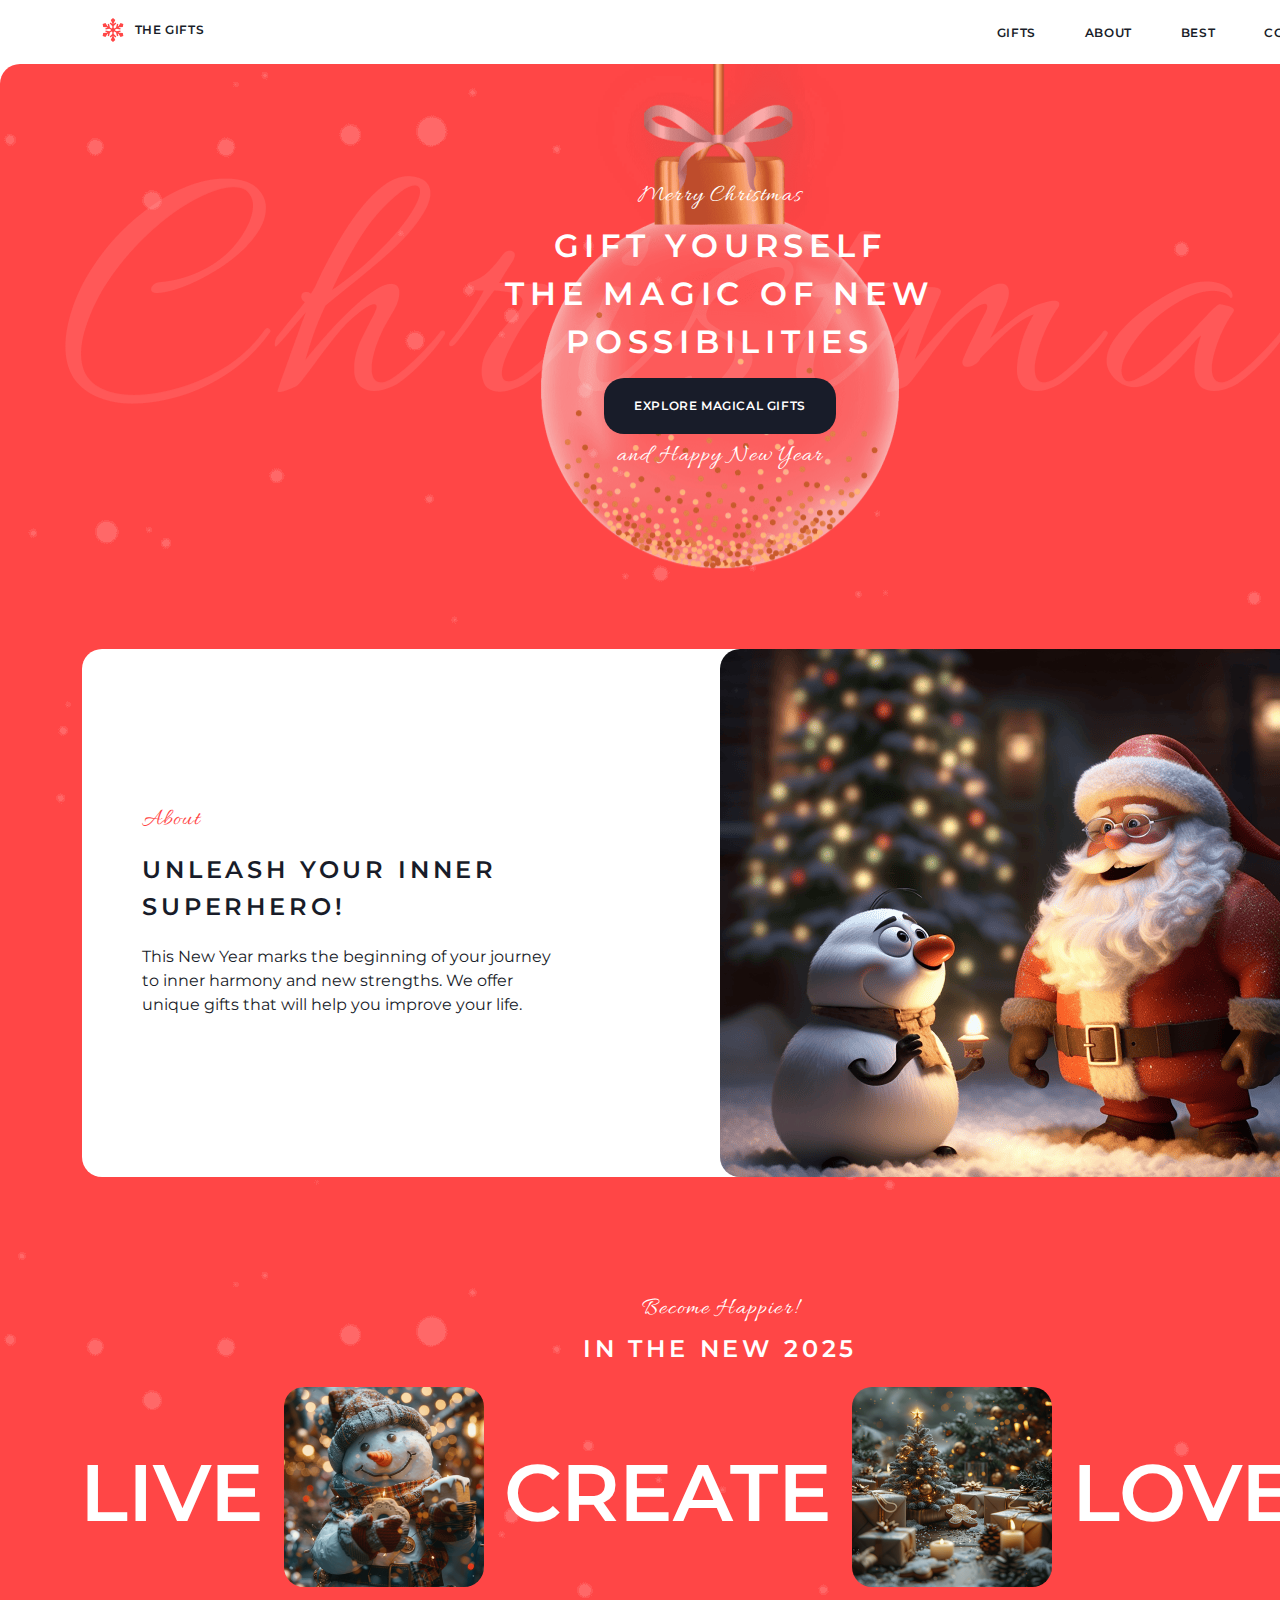
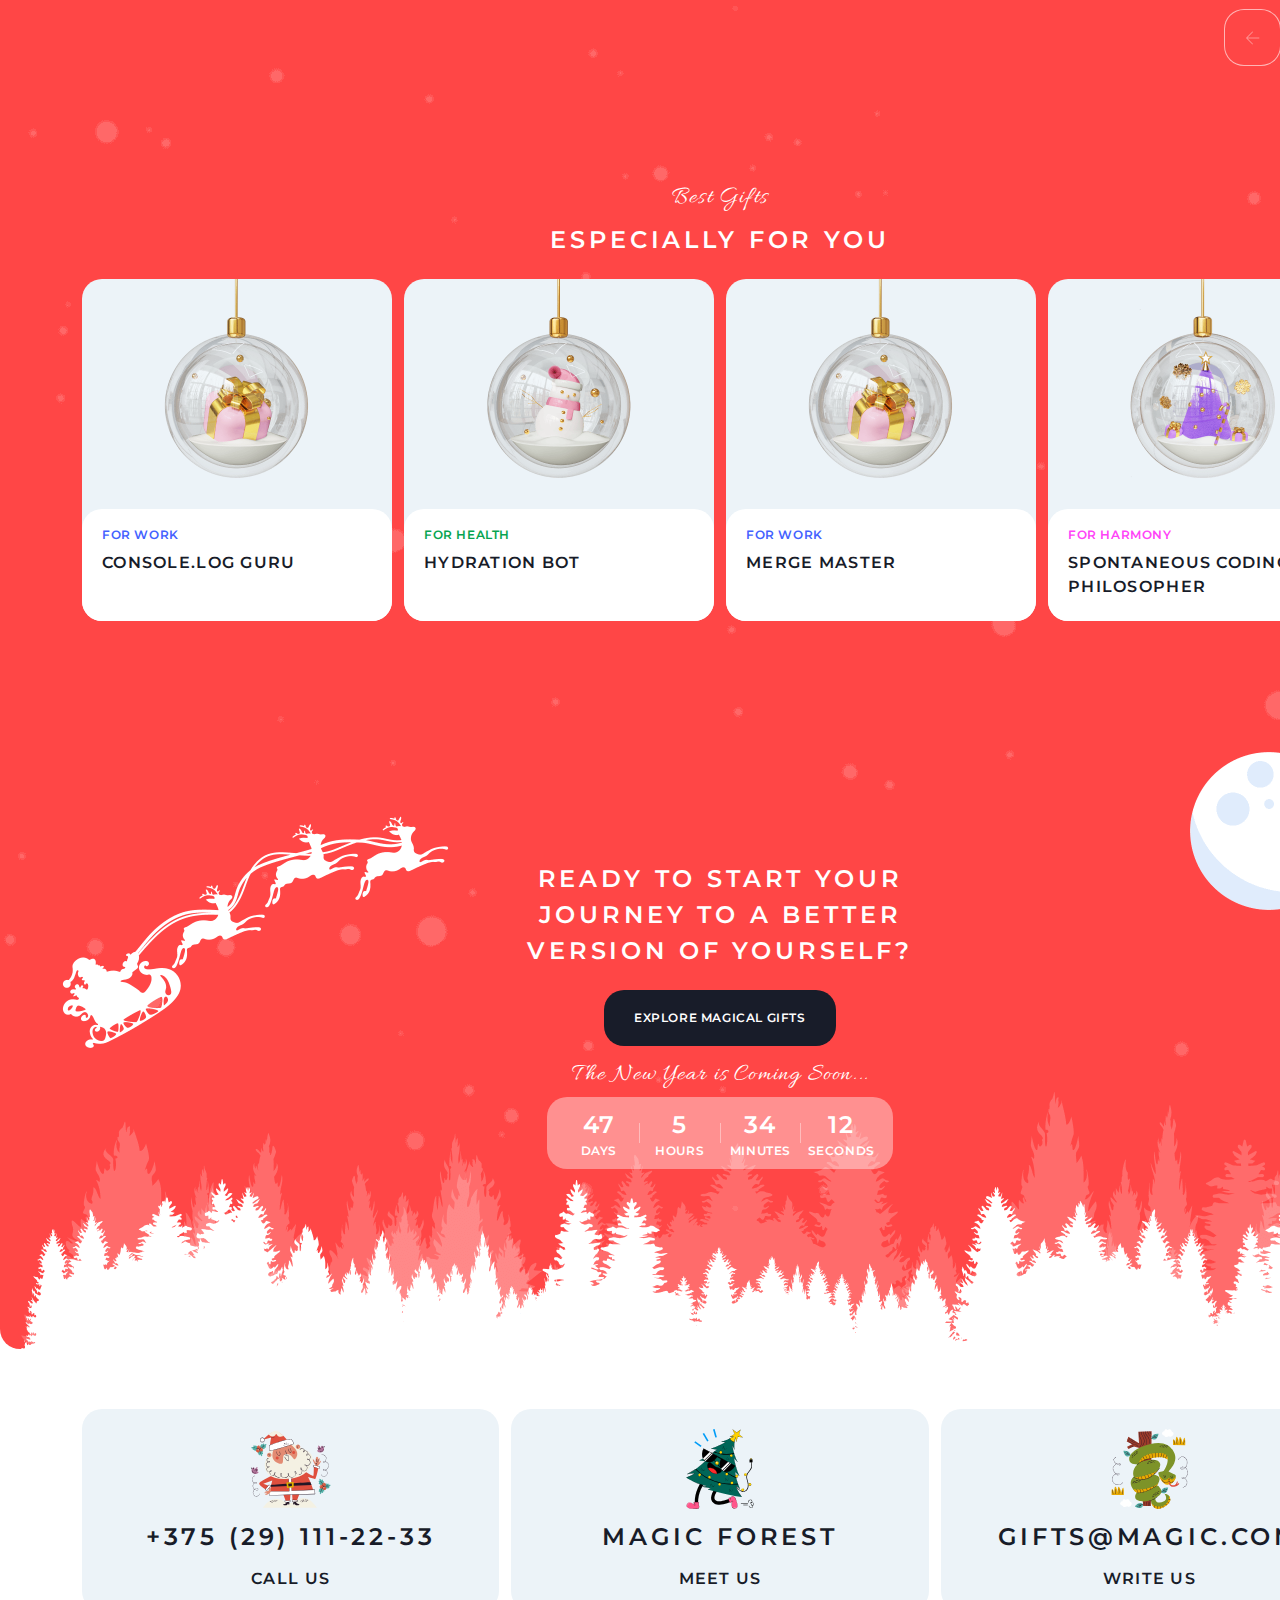
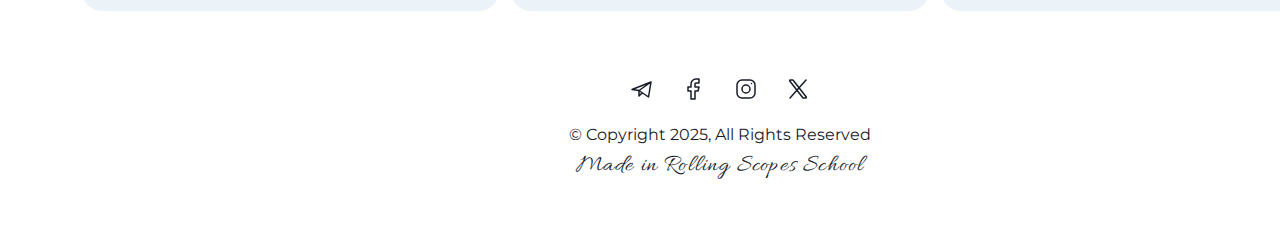
==== index.html @ 9bf535e7 "fix: fixed files" ====
<!DOCTYPE html>
<html lang="en">
<head>
    <title>Christmas Shop</title>
    <meta name="Description" content="This is Christmas Shop.">
    <meta name="Keywords" content="christmas shop">
    <meta charset="utf-8">
    <meta http-equiv="X-UA-Compatible" content="IE=edge"> 
    <meta name="viewport" content="width=device-width, initial-scale=1">
    <link rel="preconnect" href="https://fonts.googleapis.com">
    <link rel="preconnect" href="https://fonts.gstatic.com" crossorigin>
    <link href="https://fonts.googleapis.com/css2?family=Allura&family=Montserrat:ital,wght@0,100..900;1,100..900&display=swap" rel="stylesheet">
    <link rel="stylesheet" href="normalize.css">
    <link rel="stylesheet" href="style.css">
    <link rel="icon" href="assets/favicon.png" type="image/x-icon">
</head>
<body>

    <!-- HEADER -->
    <header class="header">
        <div class="container">
            <div class="wrapper">
                <!-- Header logo & links -->
                <div class="header__top">
                    <div class="logo">
                        <div class="logo__title">
                            <a href="https://supronisium.github.io/christmas-shop/"><img src="assets/snowflake.svg" alt="Logo"> The gifts</a>
                        </div>
                    </div>
                    <div class="header__menu">
                        <nav>
                            <ul>
                                <li><a href="gifts.html">Gifts</a></li>
                                <li><a href="#about">About</a></li>
                                <li><a href="#best">Best</a></li>
                                <li><a href="#contacts">Contacts</a></li>
                            </ul>
                        </nav>
                    </div>
                </div>
                <!-- End header logo & links -->
            </div>
        </div>
    </header>
    <!-- END HEADER -->

<div class="container-bg">
    <div class="container">

    <!-- HERO section -->
        <section class="hero">
            <div class="container__hero">
                <div class="wrapper">
                    <div class="caption">Merry Christmas</div>
                    <h1 id="#hero">Gift yourself<br>the magic of new<br>possibilities</h1>
                    <div class="hero__button"><a href="gifts.html">Explore Magical Gifts</a></div>
                    <div class="caption">and Happy New Year</div>
                </div>
            </div>
        </section>
    <!-- END HERO section -->

    <!-- ABOUT section -->
    <section class="about" id="about">
        <div class="container__about">
            <div class="wrapper">
                <div class="block__about">
                    <div class="block__about__intro">
                        <div class="block__about__intro__container">
                          <div class="caption">About</div>
                          <h2>Unleash your inner superhero!</h2>
                          <p>This New Year marks the beginning of your journey to inner harmony and new strengths. We offer unique gifts that will help you improve your life.</p>
                          </div>
                        </div>
                    <div class="block__about__decor"></div>
                </div>

            </div>
        </div>
    </section>
    <!-- END ABOUT section -->

    <!-- SLIDER section -->
    <section class="slider" id="slider">
        <div class="container">
                <div class="caption">Become Happier!</div>
                <h2>in the new 2025</h2>
                <div class="block__slider">
                    <div>Live</div>
                    <div><img src="assets/upload/snowman.png" alt="snowman"></div>
                    <div>create</div>
                    <div><img src="assets/upload/christmas-trees.png" alt="hristmas-trees"></div>
                    <div>Love</div>
                    <div><img src="assets/upload/christmas-tree-ball.png" alt="christmas tree bal"></div>
                    <div>Love</div>
                    <div><img src="assets/upload/fairytale-house.png" alt="fairytale house"></div>
                </div>
                <div class="slider__containter__navigation">
                    <div class="slider__containter__navigation__space"></div>
                    <div class="slider__navigation">
                        <div>
                            <a href="#" class="active">
                                <svg width="24" height="24" viewBox="0 0 24 24" fill="none" xmlns="http://www.w3.org/2000/svg">
                                    <path d="M11.8536 5.64645C12.0488 5.84171 12.0488 6.15829 11.8536 6.35355L6.70711 11.5H18C18.2761 11.5 18.5 11.7239 18.5 12C18.5 12.2761 18.2761 12.5 18 12.5H6.70711L11.8536 17.6464C12.0488 17.8417 12.0488 18.1583 11.8536 18.3536C11.6583 18.5488 11.3417 18.5488 11.1464 18.3536L5.14645 12.3536C4.95118 12.1583 4.95118 11.8417 5.14645 11.6464L11.1464 5.64645C11.3417 5.45118 11.6583 5.45118 11.8536 5.64645Z" fill="currentcolor"/>
                                </svg>                                    
                             </a>
                        </div>
                        <div>
                            <a href="#">
                                <svg width="24" height="24" viewBox="0 0 24 24" fill="none" xmlns="http://www.w3.org/2000/svg">
                                    <path d="M12.1464 5.64645C11.9512 5.84171 11.9512 6.15829 12.1464 6.35355L17.2929 11.5H6C5.72386 11.5 5.5 11.7239 5.5 12C5.5 12.2761 5.72386 12.5 6 12.5H17.2929L12.1464 17.6464C11.9512 17.8417 11.9512 18.1583 12.1464 18.3536C12.3417 18.5488 12.6583 18.5488 12.8536 18.3536L18.8536 12.3536C19.0488 12.1583 19.0488 11.8417 18.8536 11.6464L12.8536 5.64645C12.6583 5.45118 12.3417 5.45118 12.1464 5.64645Z" fill="currentcolor"/>
                                </svg>
                            </a>
                            </div>
                    </div>
                </div>
            </div>
        </section>
    <!-- END SLIDER section -->
              
    <!-- BEST GIFTS section -->
        <section class="best-gifts" id="best">
            <div class="container">
                    <div class="caption">Best Gifts</div>
                    <h2>especially for you</h2>
                    <div class="block__best-gifts">
                        <div class="item">
                            <a href="#">
                              <img src="assets/upload/gift-for-work.png" alt="gift for harmony">
                              <div>
                                <h4 class="tag-purple">For work</h4>
                                <h3>Console.log Guru</h3>
                              </div>
                            </a>
                        </div>
                        <div class="item">
                            <a href="#">
                              <img src="assets/upload/gift-for-health.png" alt="gift for harmony">
                              <div>
                                <h4 class="tag-green">For health</h4>
                                <h3>Hydration Bot</h3>
                              </div>
                            </a>
                        </div>
                        <div class="item">
                            <a href="#">
                              <img src="assets/upload/gift-for-work.png" alt="gift for harmony">
                            <div>
                              <h4 class="tag-purple">For work</h4>
                              <h3>Merge Master</h3>
                            </div>
                            </a>
                        </div>
                        <div class="item">
                            <a href="#">
                              <img src="assets/upload/gift-for-harmony.png" alt="gift for harmony">
                              <div>
                                <h4 class="tag-pink">For harmony</h4>
                                <h3>Spontaneous Coding Philosopher</h3>
                              </div>
                            </a>
                        </div>
                    </div>
             </div>
        </section>
        <!-- END BEST GIFTS section -->

    <!-- CTA section -->
    <section class="cta">
        <div class="container">
            <div class="wrapper">
                <div class="cta__block">
                <h2 id="#cta">Ready to start your journey to a better version of yourself?</h2>
                <div class="hero__button"><a href="gifts.html">Explore Magical Gifts</a></div>
                <div class="caption">The New Year is Coming Soon...</div>
                <!-- counter -->
                <div class="cta__time__count">
                    <div class="cta__time__count__container">
                    <div>
                        <h3>47</h3>
                        <h4>days</h4>
                    </div>
                    <div class="separator"><span></span></div>
                    <div>
                        <h3>5</h3>
                        <h4>hours</h4> 
                    </div>
                    <div class="separator"><span></span></div>
                    <div>
                        <h3>34</h3>
                        <h4>minutes</h4> 
                    </div>
                    <div class="separator"><span></span></div>
                    <div>
                        <h3>12</h3>
                        <h4>seconds</h4> 
                    </div>      
                    </div>  
                </div>
                <!-- end counter -->
            </div>
            </div>
        </div>
    </section>
    <!-- END CTA section -->

    </div>
</div>

    <!-- FOOTER -->
    <footer class="footer" id="contacts">
        <div class="container">
            <div class="wrapper">
                <!-- footer contacts -->
                <div class="footer__block">
                    <div>
                        <img src="assets/santa-claus.svg" alt="santa claus">
                        <p><a href="tel:+375291112233" target="_blank">+375 (29) 111-22-33</a></p>
                        <h3>Call Us</h3>
                    </div>
                    <div>
                        <img src="assets/christmas-tree.svg" alt="santa claus">
                        <p><a href="https://maps.app.goo.gl/G6oRKFbM2kQoAfkg6" target="_blank">Magic forest</a></p>
                        <h3>meet us</h3>
                    </div>
                    <div>
                        <img src="assets/snake.svg" alt="santa claus">
                        <p><a href="mailto:gifts@magic.com" target="_blank">gifts@magic.com</a></p>
                        <h3>write us</h3>
                    </div>
                </div>
                <!-- end footer contacts -->

                <div class="social">
                    <div><img src="assets/icon-footer-telegram.svg" alt="telegram"></div>
                    <div><img src="assets/icon-footer-facebook.svg" alt="facebook"></div>
                    <div><img src="assets/icon-footer-instagram.svg" alt="instagram"></div>
                    <div><img src="assets/icon-footer-x.svg" alt="x"></div>
                </div>

                <div class="copyright">&copy; Copyright 2025, All Rights Reserved</div>
                <div class="caption"><a href="https://rs.school/" target="_blank">Made in Rolling Scopes School</a></div>
                </div>
            </div>
        </div>
    </footer>
    <!-- END FOOTER -->

</body>
</html>
---- style.css ----
/* color variables */
/* fonts variables */
a {
  text-decoration: none;
}

a:hover {
  transition-duration: 0.5s;
}

html {
  scroll-behavior: smooth;
  /* The scroll-behavior property is not inherited, it is applied to scrollable blocks */
}

body {
  font: 400 16px "Montserrat", serif;
  background-color: #FFFFFF;
  color: #181C29;
  margin: 0;
  padding: 0;
}

p {
  padding: 0;
  margin: 0;
  line-height: 24px;
}

h1 {
  font: 600 normal 32px/1.5 "Montserrat", serif;
  color: #FFFFFF;
  letter-spacing: 5.76px;
  text-transform: uppercase;
  padding: 0;
  margin: 0;
}

h2 {
  font: 600 normal 24px/1.52 "Montserrat", serif;
  color: #FFFFFF;
  letter-spacing: 3.84px;
  text-align: center;
  text-transform: uppercase;
  padding: 20px 0;
  margin: 0;
}

h3 {
  font: normal 600 16px/1.52 "Montserrat", serif;
  letter-spacing: 1.28px;
  text-transform: uppercase;
  padding: 0;
  margin: 0;
}

h4 {
  font: 600 normal 12px/1.3 "Montserrat", serif;
  color: #FFFFFF;
  letter-spacing: 0.6px;
  text-transform: uppercase;
  padding: 0;
  margin: 0;
}

h5 {
  font: 400 normal 15px/1.3 "Montserrat", serif;
  letter-spacing: 0.06em;
  color: #181C29;
  text-align: center;
  padding: 0;
  margin: 0;
}

.caption {
  font: 400 normal 24px/1 "Allura", cursive;
  color: #FFFFFF;
  letter-spacing: 1.2px;
  text-align: center;
}

.container {
  width: 1440px;
  margin: 0 auto;
}

.wrapper {
  padding: 0 8px;
}

/* block Header */
.header {
  background-color: #FFFFFF;
}

.header__top {
  display: flex;
  align-items: center;
  width: 1276px;
  margin: 0 auto;
}

.header__top .logo {
  flex-grow: 1;
  padding-top: 3px;
}

.header__top .logo__title {
  text-transform: uppercase;
}

.header__top .logo__title a {
  font: 600 12px/1.3 "Montserrat", serif;
  letter-spacing: 0.6px;
  color: #181C29;
  border-radius: 4px;
  display: flex;
  align-items: center;
  justify-content: center;
  width: 141px;
  height: 40px;
}

.header__top .logo__title img {
  margin-right: 10px;
}

.logo {
  color: #181C29;
  font: 34px "Allura", cursive;
  letter-spacing: 0.06px;
  padding-bottom: 7px;
}

.header ul nav {
  display: flex;
}

.header__menu nav ul {
  display: flex;
  gap: 9px;
  padding: 7px 0;
  margin: 0;
}

.header__menu nav ul a {
  font: 600 12px "Montserrat", serif;
  text-transform: uppercase;
  line-height: 24px;
  letter-spacing: 0.6px;
  border-radius: 12px;
  color: #181C29;
  display: block;
  padding: 12px 20px;
}

.header__menu nav ul a:hover {
  color: #FF4646;
  background-color: rgba(255, 70, 70, 0.1);
}

.header__menu nav ul li.active a, .header__menu nav ul li.active a:hover {
  cursor: default;
}

.header__menu nav ul li {
  list-style-type: none;
  margin-left: 24px;
  padding: 2px 0 0 0;
  margin: 0;
}

.container-bg {
  background: #FF4646 url(assets/bg-snow.png);
  border-radius: 20px 20px 20px 20px;
  width: 1440px;
  margin: 0 auto;
}

/* block Hero */
section.hero {
  padding: 60px 0;
  background: url(assets/bg-ball.png) no-repeat center center;
  background-size: auto 604px;
}

.container__hero {
  width: 476px;
  text-align: center;
  margin: 0 auto;
  padding: 60px 0 51px 0;
}

.container__hero h1 {
  padding: 4px 0;
}

.hero__button {
  padding: 8px 0 10px 0;
  width: 232px;
  margin: 0 auto;
}

.hero__button a {
  font: 600 12px/1.3 "Montserrat", serif;
  letter-spacing: 0.6px;
  text-transform: uppercase;
  background: #181C29;
  padding: 20px 20px;
  border-radius: 20px;
  color: #FFFFFF;
  display: block;
}

.hero__button a:hover {
  background: #FFFFFF;
  color: #181C29;
}

.container__hero .caption {
  color: #FFFFFF;
  padding: 0 0 10px 0;
  margin: 0;
}

/* block About */
section.about {
  padding: 60px 0;
}

.block__about {
  display: flex;
  align-items: center;
  margin: 0 auto;
  width: 1276px;
  background: #FFFFFF;
  border-radius: 20px;
}

.block__about__intro {
  flex-grow: 1;
  padding: 0 60px;
}

.block__about__decor {
  flex-grow: 0;
  height: 528px;
  width: 638px;
  background: url(assets/santa.png);
  border-radius: 20px;
}

.block__about__intro__container {
  width: 426px;
  text-align: left;
}

.block__about__intro__container .caption {
  color: #FF4646;
}

.block__about__intro__container .caption, .block__about__intro__container h2 {
  text-align: left;
}

.block__about h2 {
  color: #181C29;
}

/* block Slider */
section.slider {
  width: 1440px;
  padding: 60px 0;
  overflow: hidden;
}

.slider .caption, .slider h2 {
  color: #FFFFFF;
}

section.slider h2 {
  padding-top: 10px;
}

.block__slider {
  display: flex;
  align-items: center;
  gap: 20px;
  width: 1360px;
  margin-left: auto;
  margin-right: 0px;
}

.block__slider div img {
  width: 200px;
  height: 200px;
  border-radius: 20px;
}

.block__slider div {
  color: #FFFFFF;
  font: normal 600 80px/1 "Montserrat", serif;
  text-transform: uppercase;
}

.slider__containter__navigation {
  display: flex;
  width: 1276px;
  margin: 0 auto;
}

.slider__containter__navigation__space {
  flex-grow: 1;
}

.slider__navigation {
  display: flex;
  align-items: center;
  gap: 20px;
  padding-top: 10px;
}

.slider__navigation a {
  display: flex;
  align-items: center;
  justify-content: center;
  border-radius: 20px;
  width: 55px;
  height: 55px;
  border: 1px solid #FFFFFF;
}

.slider__navigation a svg {
  color: #FFFFFF;
}

.slider__navigation a:hover {
  background-color: #FFFFFF;
  border: 1px solid #FFFFFF;
}

.slider__navigation a:hover svg {
  color: #FF4646;
}

.slider__navigation a.active, .slider__navigation a.active:hover {
  background-color: #FF4646;
  border: 1px solid rgba(255, 255, 255, 0.6);
}

.slider__navigation a.active svg, .slider__navigation a.active:hover svg {
  color: #FFFFFF;
  opacity: 0.4;
}

/* block BEST GIFTS */
.best-gifts {
  padding: 60px 0 60px 0;
}

.block__best-gifts {
  display: flex;
  align-items: flex-start;
  gap: 12px;
  width: 1276px;
  margin: 0 auto;
  flex-wrap: wrap;
}

.block__best-gifts div.item {
  background-color: #ECF3F8;
  width: 310px;
  height: 342px;
  border-radius: 20px;
}

.block__best-gifts div.item img {
  width: 310px;
  height: 230px;
  margin-bottom: -4px;
}

.block__best-gifts div.item div {
  text-align: left;
}

.block__best-gifts div.item a {
  color: #181C29;
}

.block__best-gifts div.item a:hover {
  color: #FF4646;
}

.block__best-gifts div.item div {
  display: flex;
  background: #FFFFFF;
  flex-direction: column;
  border-radius: 20px;
  width: 310px;
  height: 112px;
}

.block__best-gifts div.item div h4 {
  padding: 18px 20px 9px 20px;
}

.block__best-gifts div.item div h3 {
  padding: 0px 20px 0 20px;
}

.tag-purple {
  color: #4361FF;
}

.tag-green {
  color: #06A44F;
}

.tag-pink {
  color: #FF43F7;
}

.best-gifts h2 {
  padding: 12px 0 20px 0;
}

/* block CTA */
.cta {
  margin-top: 0px;
  padding: 180px 0 180px 0;
  background: url(assets/bg-forest.png) no-repeat top center;
  background-size: 1440px auto;
}

.cta__block {
  width: 476px;
  margin: 0 auto;
}

.cta__block h2 {
  padding: 0 0 12px 0;
}

.cta__block .hero__button {
  padding: 8px 0 17px 0;
  width: 232px;
  margin: 0 auto;
}

.cta__block .hero__button a {
  font: 600 12px/1.3 "Montserrat", serif;
  letter-spacing: 0.6px;
  text-transform: uppercase;
  background: #181C29;
  padding: 20px 30px;
  border-radius: 20px;
  color: #FFFFFF;
  display: block;
}

.cta__block .hero__button a:hover {
  background: #FFFFFF;
  color: #181C29;
}

.cta__time__count {
  width: 322px;
  background: rgba(255, 255, 255, 0.4);
  border-radius: 20px;
  margin: 0 auto;
  padding: 10px 12px;
}

.cta__time__count__container {
  display: flex;
  align-items: center;
}

.cta__time__count__container div {
  text-align: center;
  color: #FFFFFF;
  width: 80px;
}

.cta__time__count__container div.separator {
  width: 1px;
}

.cta__time__count__container div.separator span {
  display: block;
  background: var(--Static-White-40, rgba(255, 255, 255, 0.4));
  width: 1px;
  height: 20px;
}

.cta__time__count__container div h3 {
  font-size: 24px;
}

.cta__block .caption {
  padding-bottom: 10px;
}

/* block FOOTER */
.footer {
  padding: 60px 0;
  text-align: center;
}

.footer__block {
  display: flex;
  align-items: center;
  gap: 12px;
  width: 1276px;
  margin: 0 auto;
}

.footer__block div {
  background-color: #ECF3F8;
  text-align: center;
  width: 417px;
  padding: 20px;
  border-radius: 20px;
}

.footer__block div p {
  font: normal 600 24px/1.52 Montserrat;
  letter-spacing: 3.84px;
  text-transform: uppercase;
  padding: 6px 0 12px 0;
  margin: 0;
}

.footer .caption {
  color: #181C29;
}

.footer a {
  color: #181C29;
}

.footer a:hover {
  color: #FF4646;
}

.footer .social {
  display: flex;
  align-items: center;
  gap: 28px;
  width: 180px;
  margin: 66px auto 20px auto;
}

.footer .copyright {
  padding: 0px 0 10px 0;
}

/* INNER GIFTS */
.header__menu nav ul li.now a, .header__menu nav ul li.now a:hover {
  color: #FF4646;
  background-color: rgba(255, 70, 70, 0.1);
}

.container-inner {
  background: url(assets/bg-garland.png) no-repeat top center;
  background-size: 1440px auto;
}

.best-gifts h1 {
  display: block;
  margin: 0 auto;
  width: 426px;
  text-align: center;
  padding: 0 0 10px 0;
}

.gifts__menu {
  padding-bottom: 16px;
}

.gifts__menu nav ul {
  display: flex;
  gap: 9px;
  padding: 7px 0;
  margin: 0 auto;
  width: 480px;
}

.gifts__menu nav ul a {
  font: 600 12px/1.3 "Montserrat", serif;
  text-transform: uppercase;
  letter-spacing: 5%;
  border-radius: 12px;
  color: #FFFFFF;
  display: block;
  padding: 12px 20px;
}

.gifts__menu nav ul a:hover {
  color: #FFFFFF;
  background: rgba(255, 255, 255, 0.2);
}

.gifts__menu nav ul li {
  list-style-type: none;
  padding: 2px 0 0 0;
  margin: 0;
}

.gifts__menu nav ul li.now a {
  background: rgba(255, 255, 255, 0.2);
}

/*# sourceMappingURL=style.css.map */
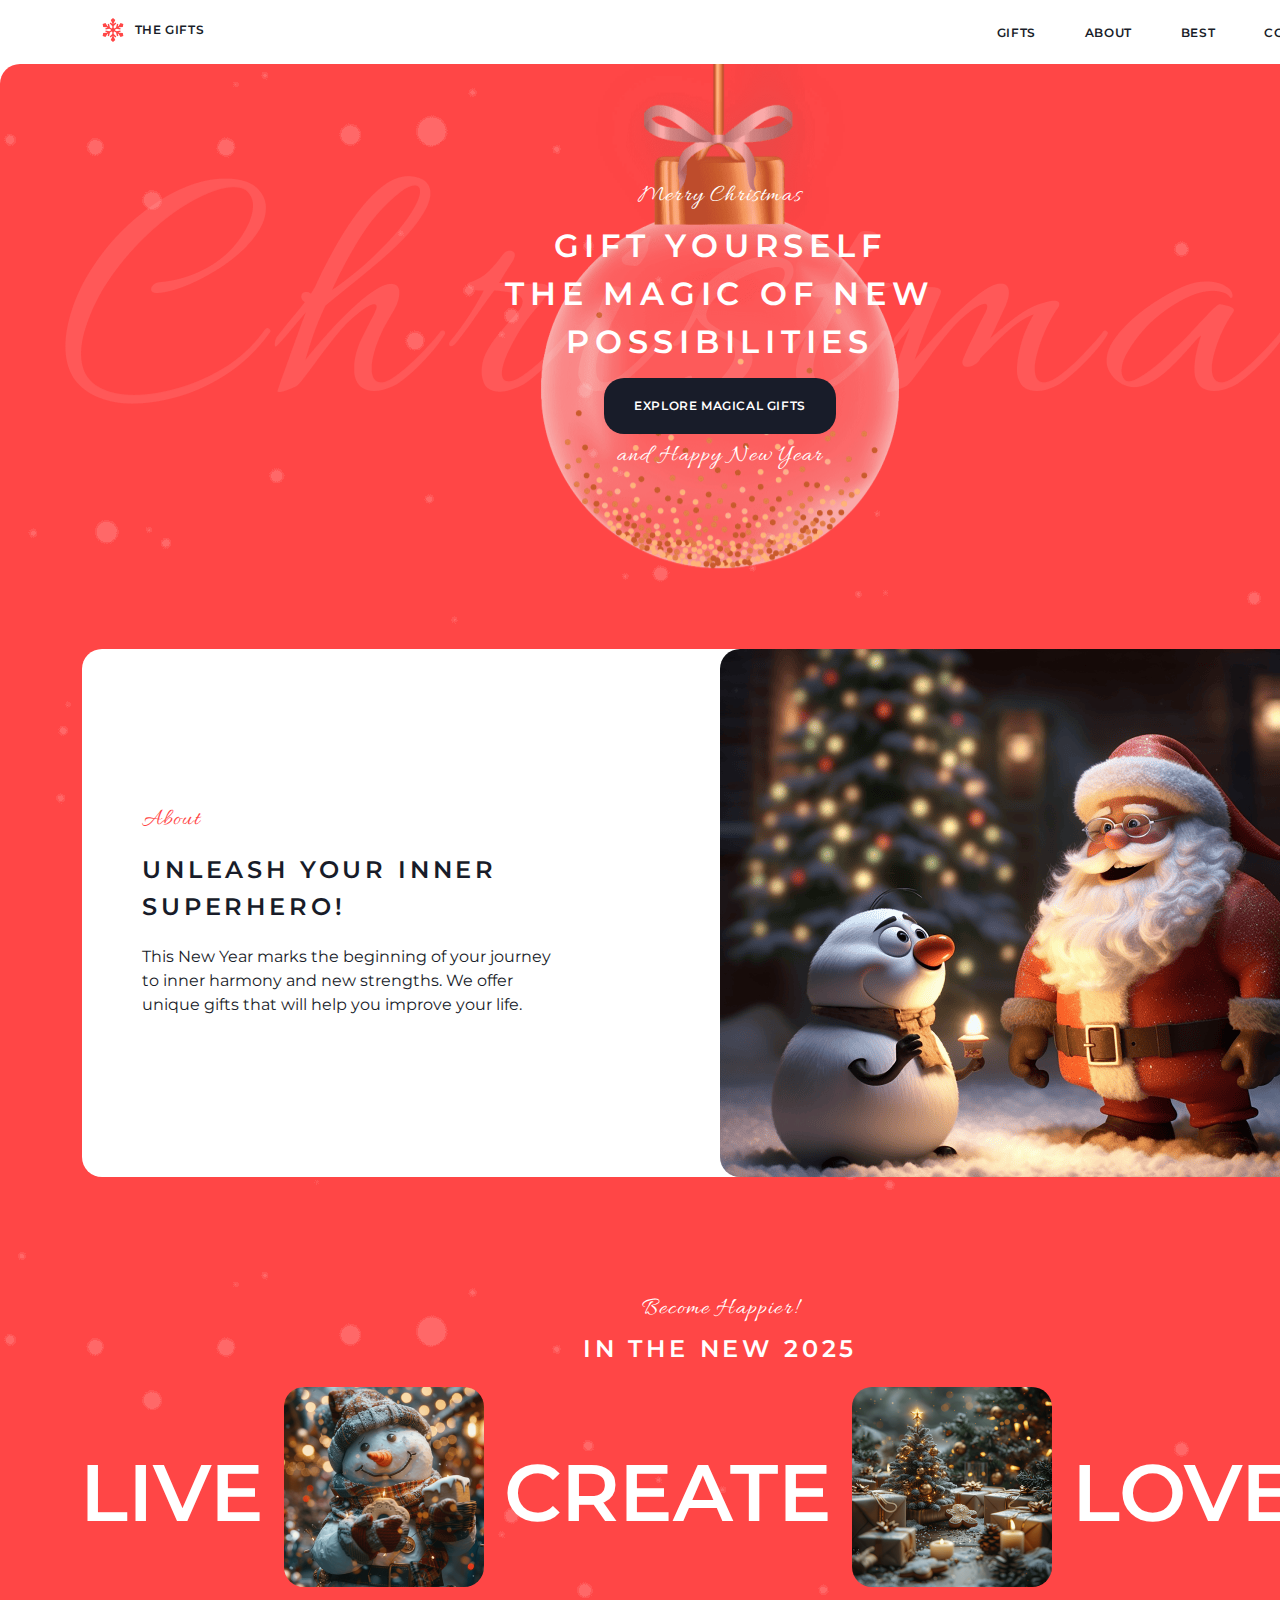
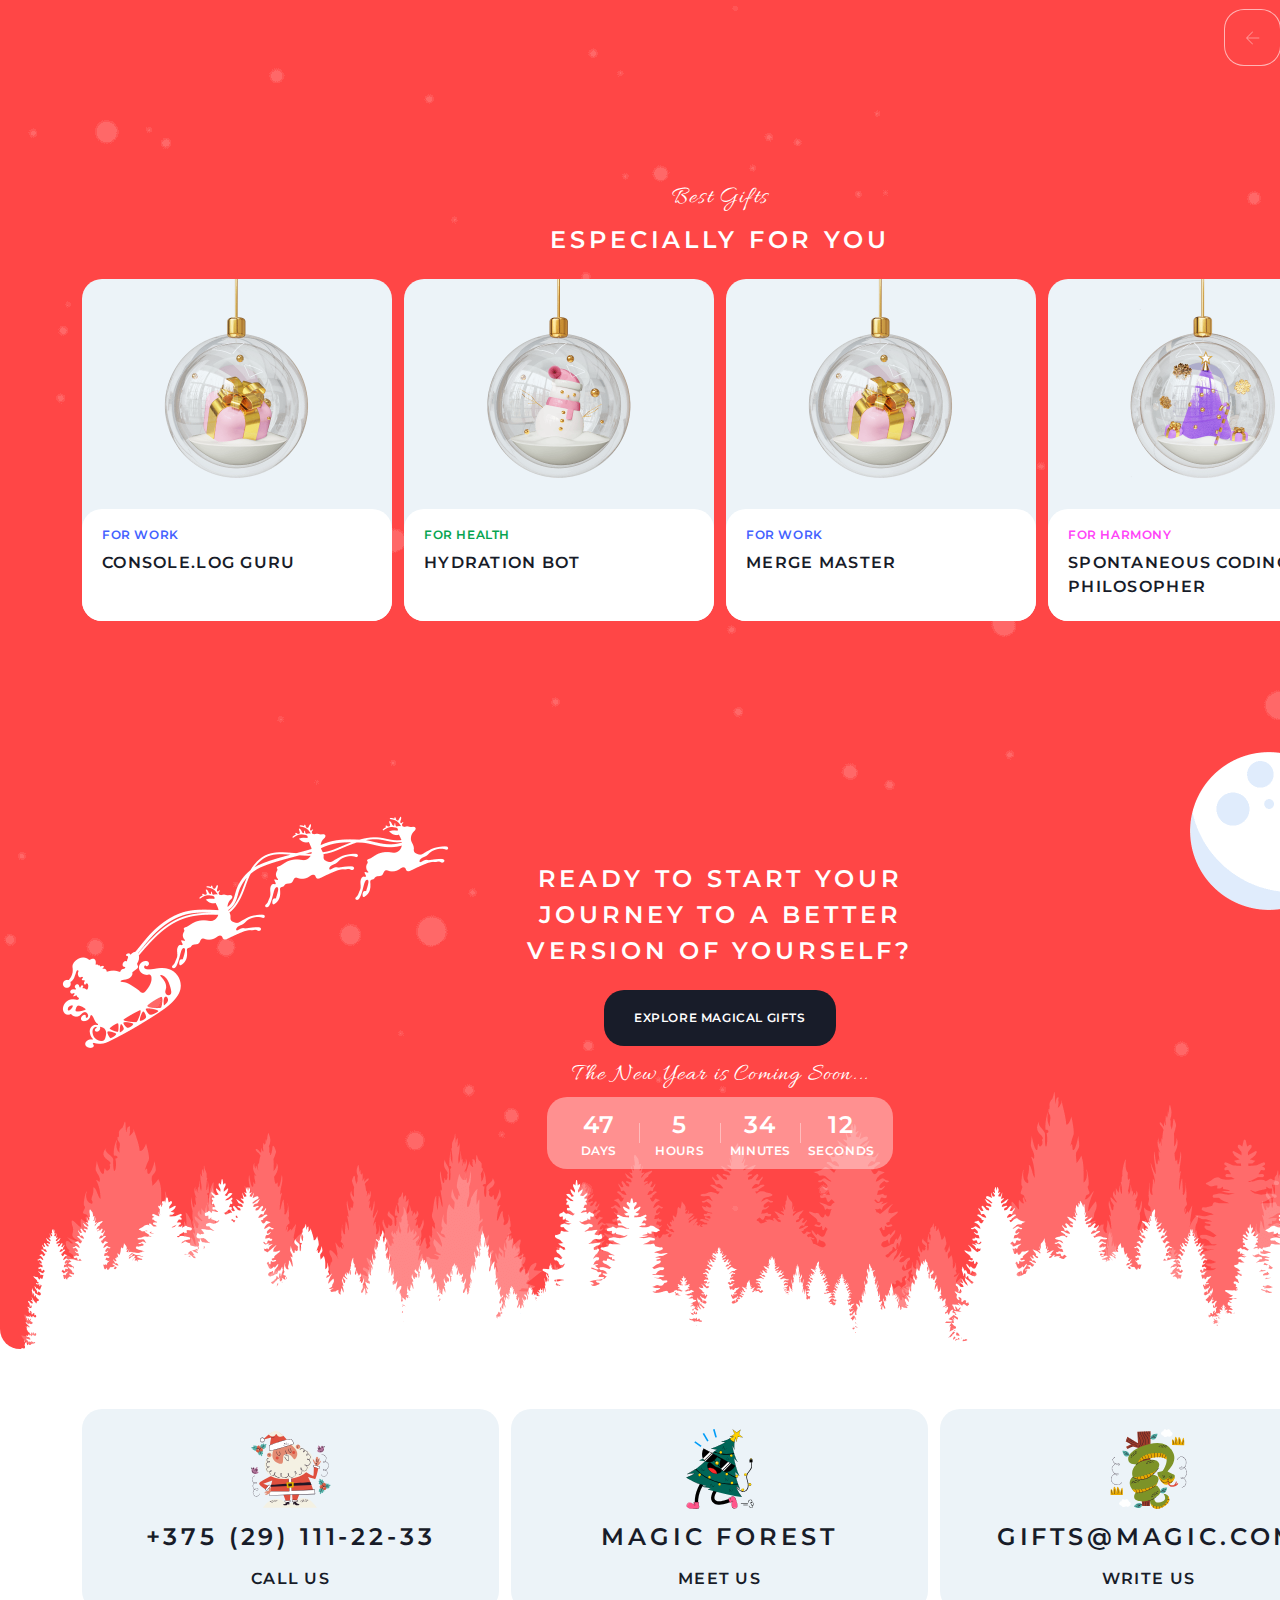
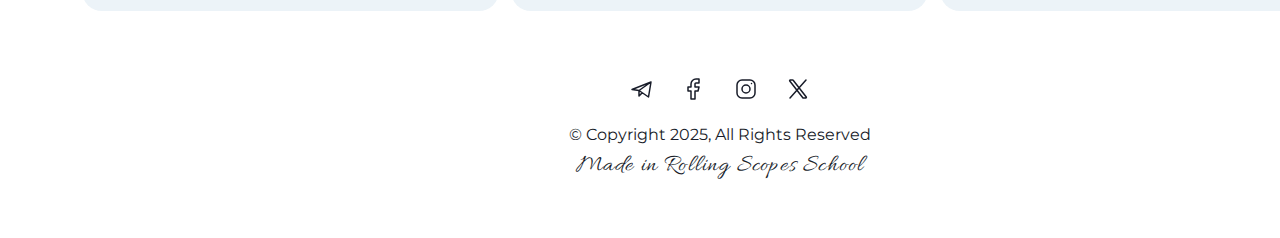
==== commit 2043493f: "fix: link modern-normalize.css" ====
--- a/index.html
+++ b/index.html
@@ -10,7 +10,7 @@
     <link rel="preconnect" href="https://fonts.googleapis.com">
     <link rel="preconnect" href="https://fonts.gstatic.com" crossorigin>
     <link href="https://fonts.googleapis.com/css2?family=Allura&family=Montserrat:ital,wght@0,100..900;1,100..900&display=swap" rel="stylesheet">
-    <link rel="stylesheet" href="normalize.css">
+    <link rel="stylesheet" href="nmodern-normalize.css">
     <link rel="stylesheet" href="style.css">
     <link rel="icon" href="assets/favicon.png" type="image/x-icon">
 </head>
@@ -214,19 +214,24 @@
                 <!-- footer contacts -->
                 <div class="footer__block">
                     <div>
+                        <a href="tel:+375291112233" target="_blank">
                         <img src="assets/santa-claus.svg" alt="santa claus">
-                        <p><a href="tel:+375291112233" target="_blank">+375 (29) 111-22-33</a></p>
+                        <p>+375 (29) 111-22-33</p>
                         <h3>Call Us</h3>
-                    </div>
-                    <div>
+                        </a>
+                    </div>
+                    <div>
+                        <a href="https://maps.app.goo.gl/G6oRKFbM2kQoAfkg6" target="_blank">
                         <img src="assets/christmas-tree.svg" alt="santa claus">
-                        <p><a href="https://maps.app.goo.gl/G6oRKFbM2kQoAfkg6" target="_blank">Magic forest</a></p>
+                        <p>Magic forest</p>
                         <h3>meet us</h3>
-                    </div>
-                    <div>
-                        <img src="assets/snake.svg" alt="santa claus">
-                        <p><a href="mailto:gifts@magic.com" target="_blank">gifts@magic.com</a></p>
+                        </a>
+                    </div>
+                    <div>
+                        <a href="mailto:gifts@magic.com" target="_blank"><img src="assets/snake.svg" alt="santa claus">
+                        <p>gifts@magic.com</p>
                         <h3>write us</h3>
+                        </a>
                     </div>
                 </div>
                 <!-- end footer contacts -->
@@ -240,7 +245,6 @@
 
                 <div class="copyright">&copy; Copyright 2025, All Rights Reserved</div>
                 <div class="caption"><a href="https://rs.school/" target="_blank">Made in Rolling Scopes School</a></div>
-                </div>
             </div>
         </div>
     </footer>
--- a/style.css
+++ b/style.css
@@ -88,6 +88,11 @@
   padding: 0 8px;
 }
 
+li.now a, a.active, li.now a:hover, a.active:hover {
+  cursor: default;
+  pointer-events: none;
+}
+
 /* block Header */
 .header {
   background-color: #FFFFFF;
@@ -157,10 +162,6 @@
 .header__menu nav ul a:hover {
   color: #FF4646;
   background-color: rgba(255, 70, 70, 0.1);
-}
-
-.header__menu nav ul li.active a, .header__menu nav ul li.active a:hover {
-  cursor: default;
 }
 
 .header__menu nav ul li {
@@ -519,9 +520,14 @@
 .footer__block div {
   background-color: #ECF3F8;
   text-align: center;
-  width: 417px;
+  border-radius: 20px;
+}
+
+.footer__block div a {
+  width: 377px;
   padding: 20px;
   border-radius: 20px;
+  display: block;
 }
 
 .footer__block div p {
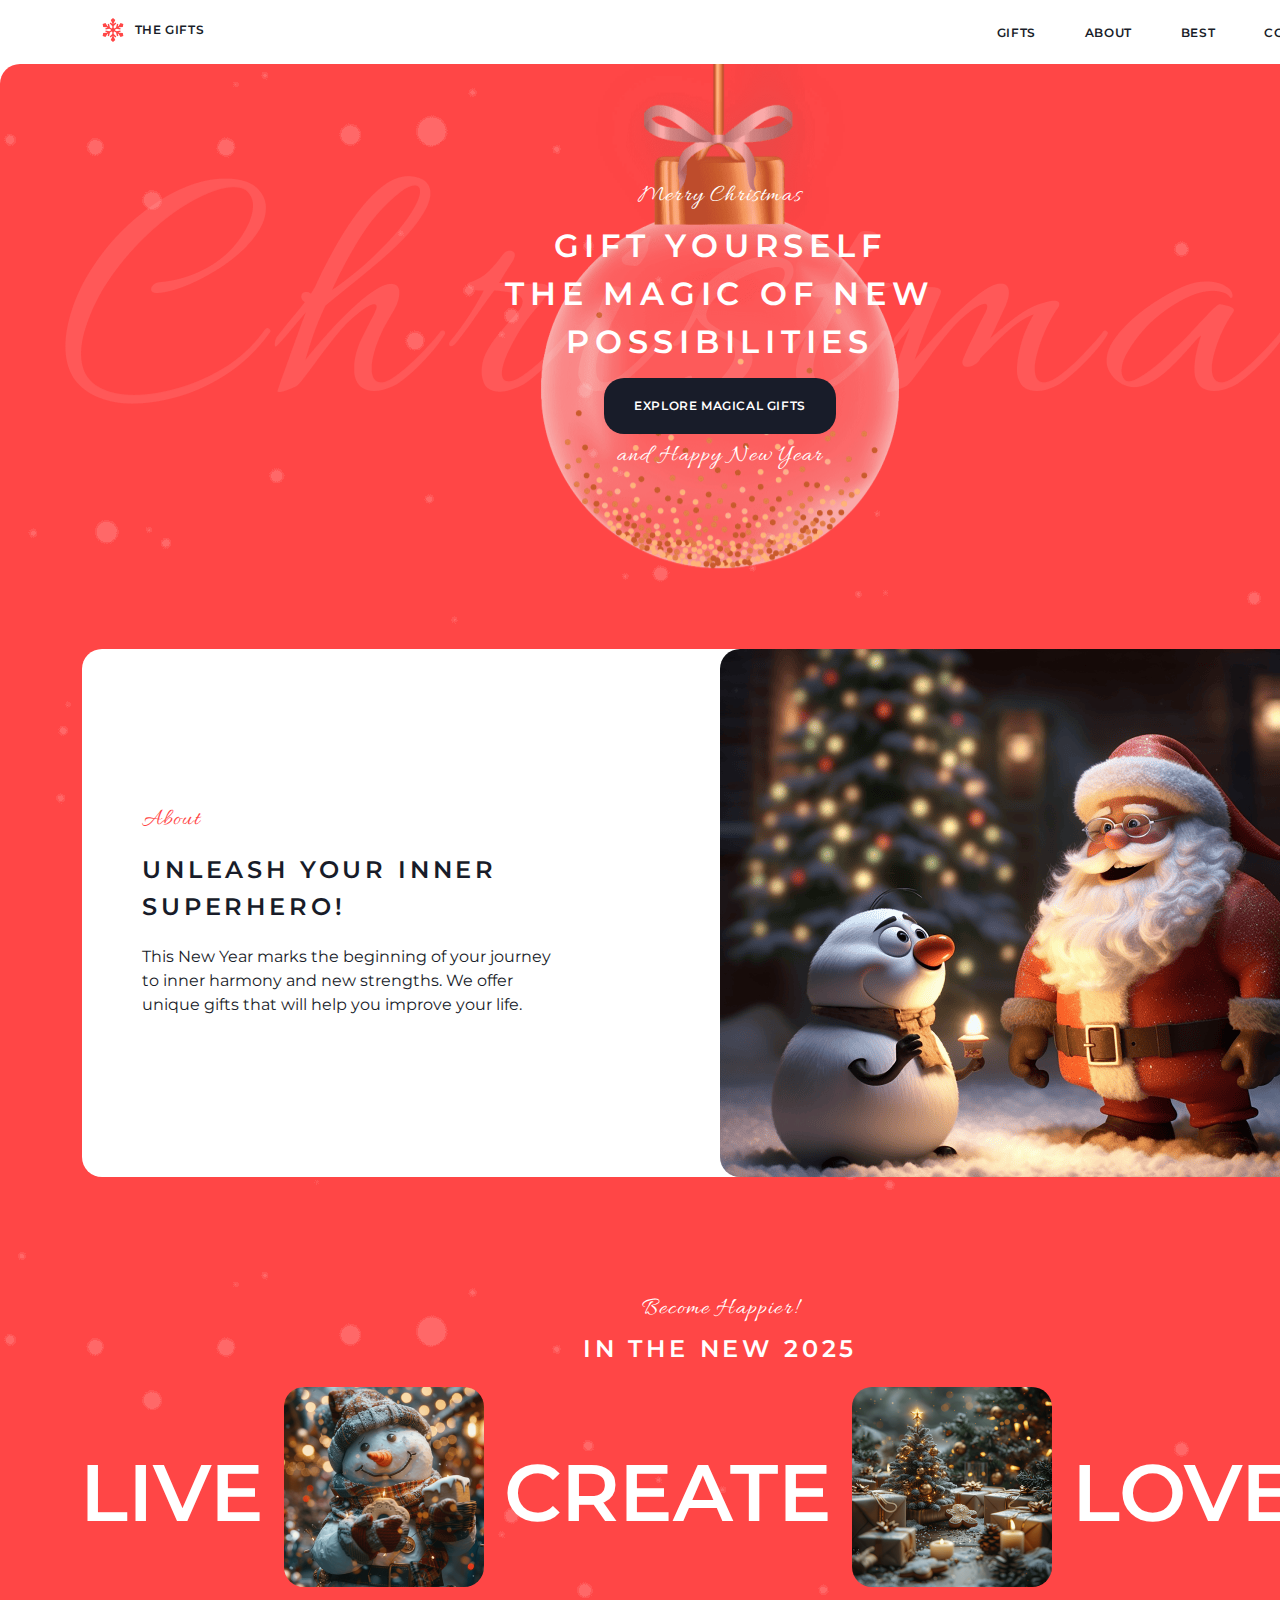
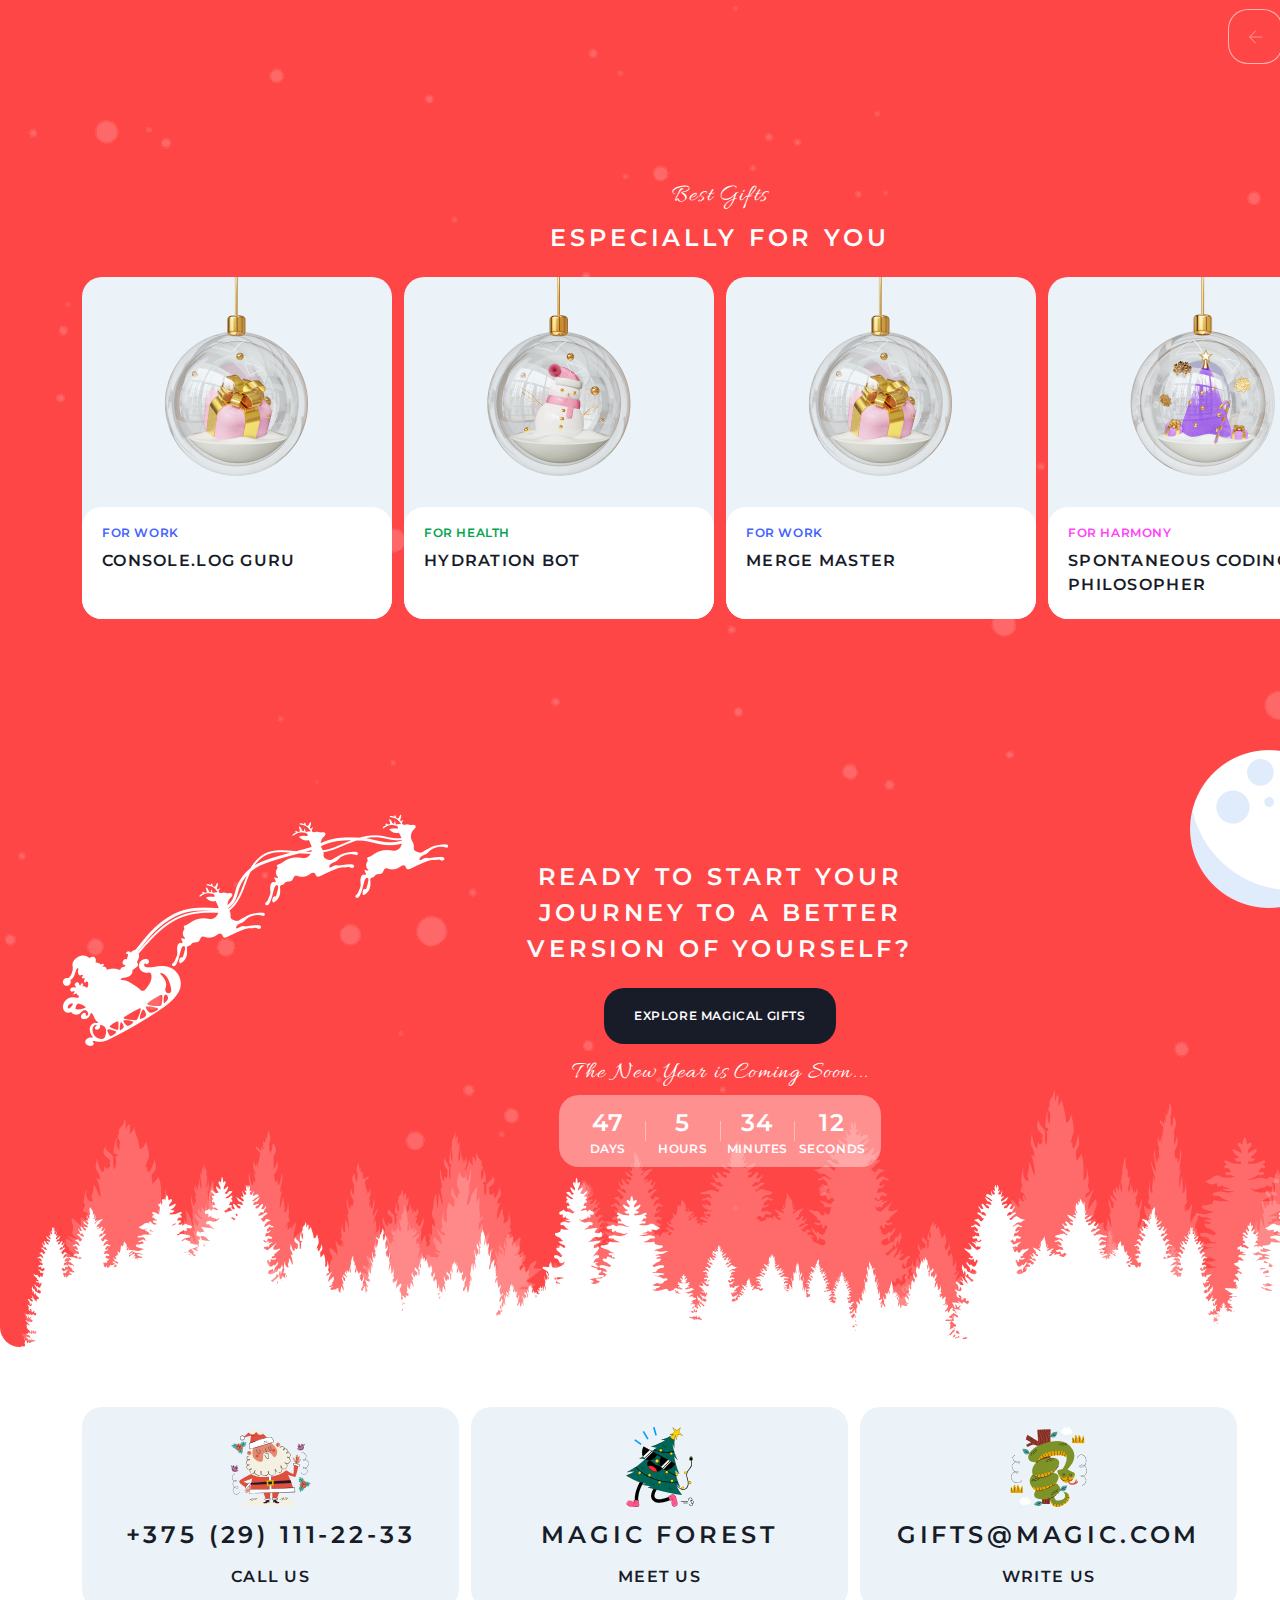
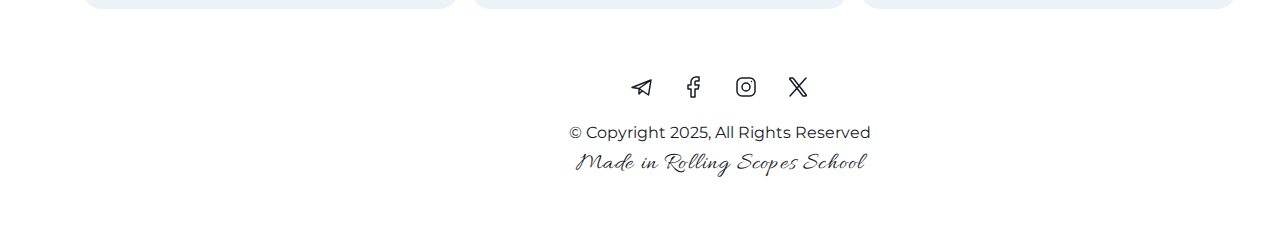
==== commit e3720f0a: "fix: index link modern-normalize.css" ====
--- a/index.html
+++ b/index.html
@@ -10,7 +10,7 @@
     <link rel="preconnect" href="https://fonts.googleapis.com">
     <link rel="preconnect" href="https://fonts.gstatic.com" crossorigin>
     <link href="https://fonts.googleapis.com/css2?family=Allura&family=Montserrat:ital,wght@0,100..900;1,100..900&display=swap" rel="stylesheet">
-    <link rel="stylesheet" href="nmodern-normalize.css">
+    <link rel="stylesheet" href="modern-normalize.css">
     <link rel="stylesheet" href="style.css">
     <link rel="icon" href="assets/favicon.png" type="image/x-icon">
 </head>
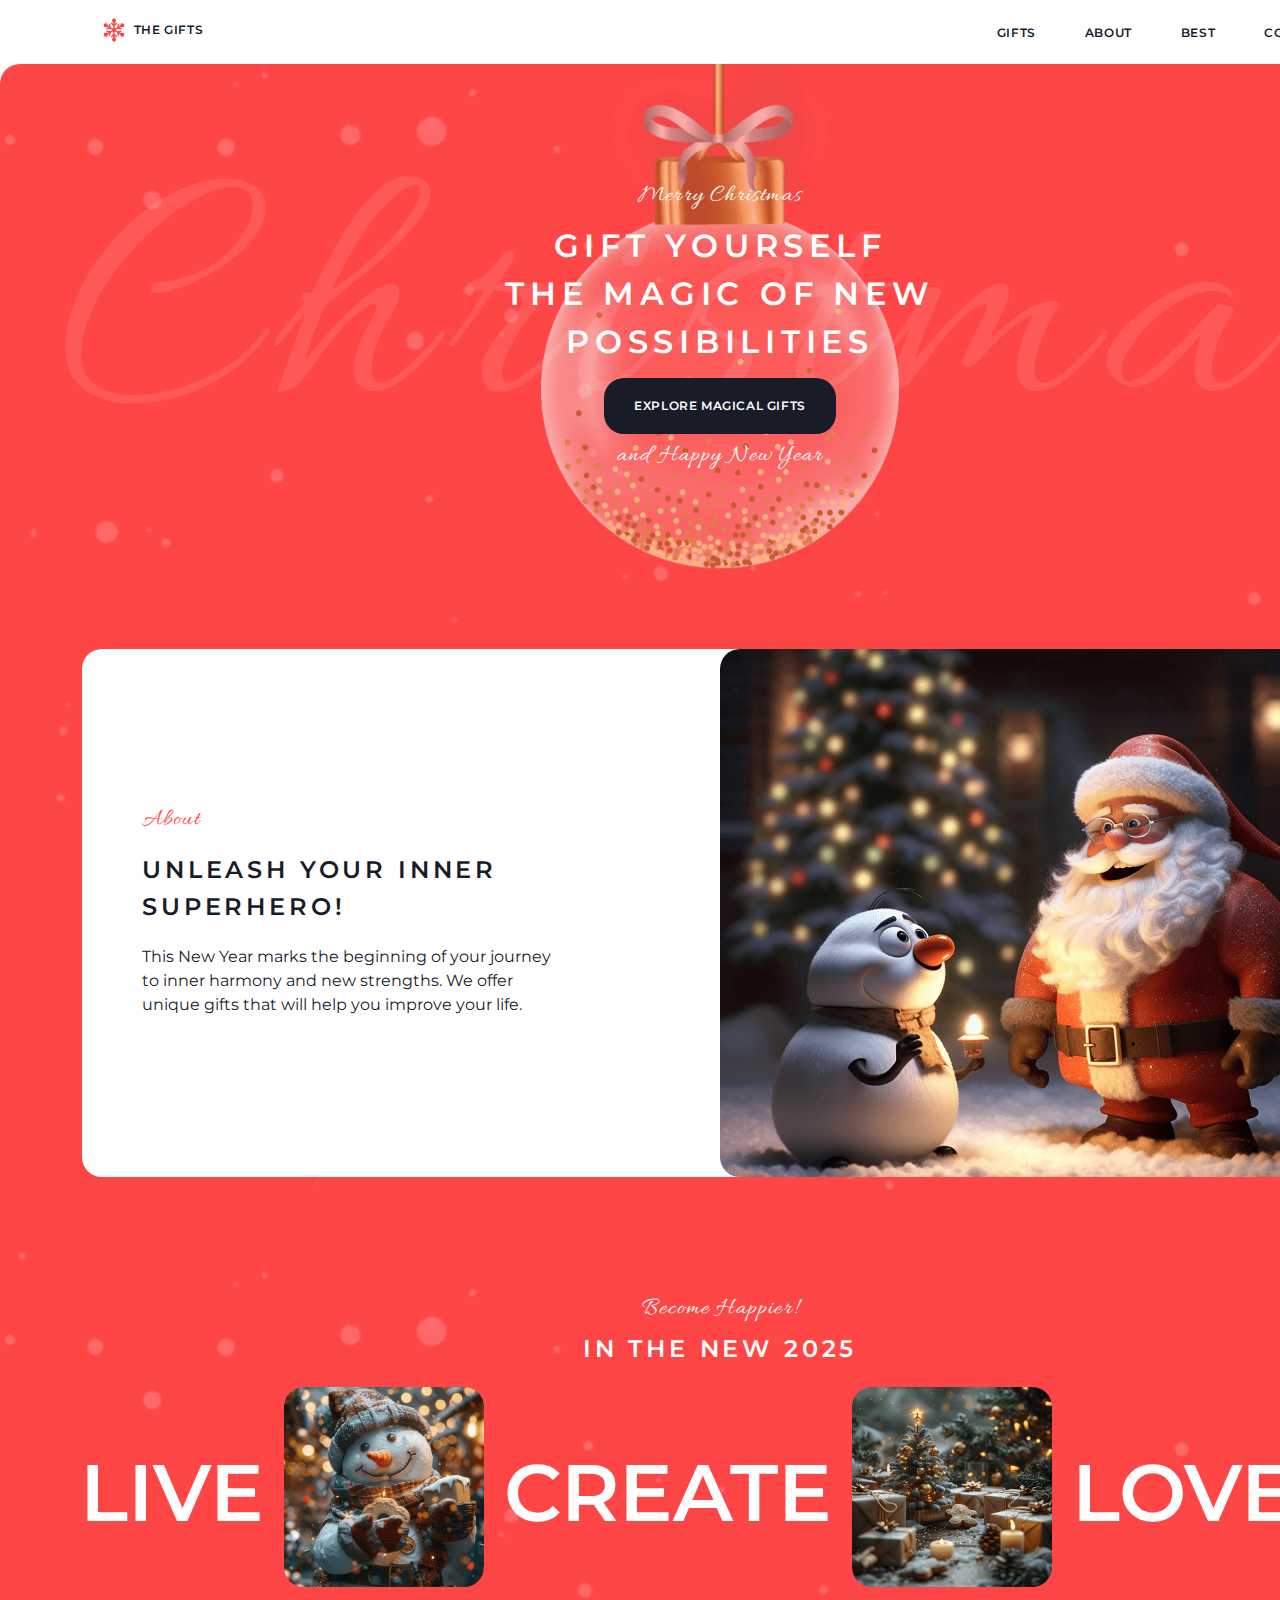
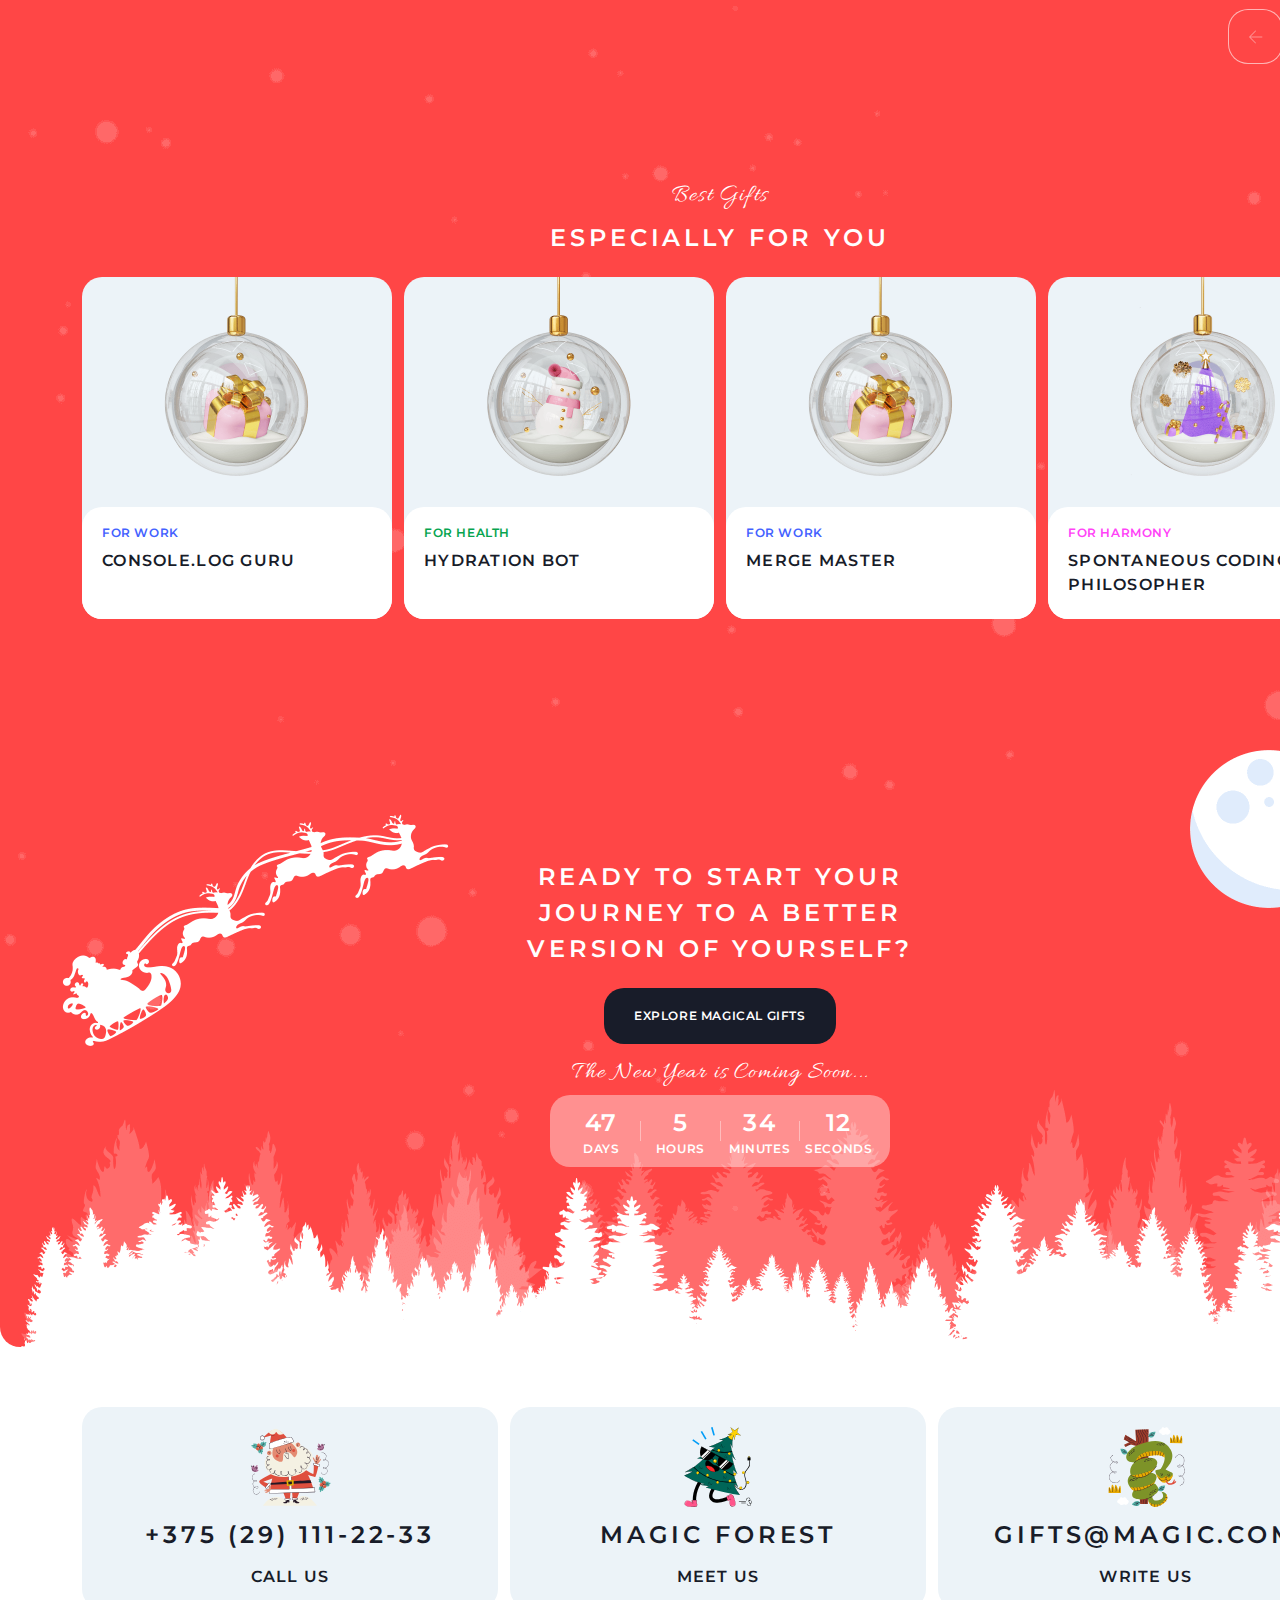
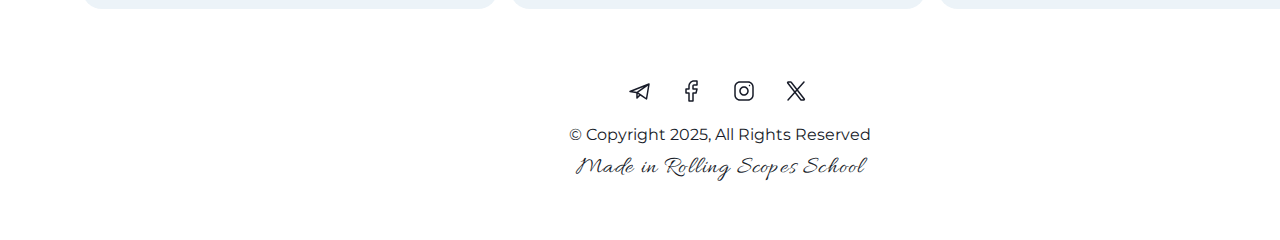
==== commit 03531758: "fix: social icons style" ====
--- a/index.html
+++ b/index.html
@@ -126,7 +126,7 @@
                     <div class="block__best-gifts">
                         <div class="item">
                             <a href="#">
-                              <img src="assets/upload/gift-for-work.png" alt="gift for harmony">
+                              <img src="assets/upload/gift-for-work.png" alt="Console.log Guru">
                               <div>
                                 <h4 class="tag-purple">For work</h4>
                                 <h3>Console.log Guru</h3>
@@ -135,7 +135,7 @@
                         </div>
                         <div class="item">
                             <a href="#">
-                              <img src="assets/upload/gift-for-health.png" alt="gift for harmony">
+                              <img src="assets/upload/gift-for-health.png" alt="Hydration Bot">
                               <div>
                                 <h4 class="tag-green">For health</h4>
                                 <h3>Hydration Bot</h3>
@@ -144,7 +144,7 @@
                         </div>
                         <div class="item">
                             <a href="#">
-                              <img src="assets/upload/gift-for-work.png" alt="gift for harmony">
+                              <img src="assets/upload/gift-for-work.png" alt="Merge Master">
                             <div>
                               <h4 class="tag-purple">For work</h4>
                               <h3>Merge Master</h3>
@@ -153,7 +153,7 @@
                         </div>
                         <div class="item">
                             <a href="#">
-                              <img src="assets/upload/gift-for-harmony.png" alt="gift for harmony">
+                              <img src="assets/upload/gift-for-harmony.png" alt="Spontaneous Coding Philosopher">
                               <div>
                                 <h4 class="tag-pink">For harmony</h4>
                                 <h3>Spontaneous Coding Philosopher</h3>
@@ -237,10 +237,37 @@
                 <!-- end footer contacts -->
 
                 <div class="social">
-                    <div><img src="assets/icon-footer-telegram.svg" alt="telegram"></div>
-                    <div><img src="assets/icon-footer-facebook.svg" alt="facebook"></div>
-                    <div><img src="assets/icon-footer-instagram.svg" alt="instagram"></div>
-                    <div><img src="assets/icon-footer-x.svg" alt="x"></div>
+                    <div>
+                        <a href="#">
+                            <svg width="24" height="24" viewBox="0 0 24 24" fill="none" xmlns="http://www.w3.org/2000/svg">
+                                  <path fill-rule="evenodd" clip-rule="evenodd" d="M21.4716 4.41683C21.6817 4.58678 21.7842 4.85669 21.7398 5.12331L19.2398 20.1233C19.1977 20.3759 19.0296 20.5896 18.794 20.69C18.5584 20.7904 18.2878 20.7636 18.0765 20.619L12.3413 16.6949L9.5326 19.528C9.31861 19.7439 8.99552 19.8092 8.71446 19.6935C8.43341 19.5778 8.24997 19.3039 8.24997 19V14.1505L1.89391 13.2425C1.55707 13.1944 1.29483 12.9255 1.2551 12.5876C1.21537 12.2497 1.40811 11.9273 1.7246 11.8024L20.7246 4.30239C20.976 4.20315 21.2614 4.24687 21.4716 4.41683ZM9.74997 14.9219L11.0827 15.8338L9.74997 17.1782V14.9219ZM12.6817 15.1103C12.675 15.1056 12.6683 15.101 12.6615 15.0965L10.3126 13.4893L19.9642 6.6528L17.9534 18.7173L12.6817 15.1103ZM15.498 7.97817L4.9091 12.158L8.81027 12.7153L15.498 7.97817Z" fill="currentcolor"/>
+                            </svg>
+                        </a>
+                    </div>
+                    <div>
+                        <a href="#">
+                            <svg width="24" height="24" viewBox="0 0 24 24" fill="none" xmlns="http://www.w3.org/2000/svg">
+                                <path d="M9.93414 2.93414C11.0125 1.8558 12.475 1.25 14 1.25H17C17.4142 1.25 17.75 1.58579 17.75 2V6C17.75 6.41421 17.4142 6.75 17 6.75H14C13.9337 6.75 13.8701 6.77634 13.8232 6.82322C13.7763 6.87011 13.75 6.9337 13.75 7V9.25H17C17.231 9.25 17.449 9.3564 17.5912 9.53844C17.7333 9.72048 17.7836 9.95785 17.7276 10.1819L16.7276 14.1819C16.6441 14.5158 16.3442 14.75 16 14.75H13.75V22C13.75 22.4142 13.4142 22.75 13 22.75H9C8.58579 22.75 8.25 22.4142 8.25 22V14.75H6C5.58579 14.75 5.25 14.4142 5.25 14V10C5.25 9.58579 5.58579 9.25 6 9.25H8.25V7C8.25 5.47501 8.8558 4.01247 9.93414 2.93414ZM14 2.75C12.8728 2.75 11.7918 3.19777 10.9948 3.9948C10.1978 4.79183 9.75 5.87283 9.75 7V10C9.75 10.4142 9.41421 10.75 9 10.75H6.75V13.25H9C9.41421 13.25 9.75 13.5858 9.75 14V21.25H12.25V14C12.25 13.5858 12.5858 13.25 13 13.25H15.4144L16.0394 10.75H13C12.5858 10.75 12.25 10.4142 12.25 10V7C12.25 6.53587 12.4344 6.09075 12.7626 5.76256C13.0908 5.43438 13.5359 5.25 14 5.25H16.25V2.75H14Z" fill="currentcolor"/>
+                            </svg>
+                        </a>
+                    </div>
+                    <div>
+                        <a href="#">
+                            <svg width="24" height="24" viewBox="0 0 24 24" fill="none" xmlns="http://www.w3.org/2000/svg">
+                                <path d="M12 8.75C10.2051 8.75 8.75 10.2051 8.75 12C8.75 13.7949 10.2051 15.25 12 15.25C13.7949 15.25 15.25 13.7949 15.25 12C15.25 10.2051 13.7949 8.75 12 8.75ZM7.25 12C7.25 9.37665 9.37665 7.25 12 7.25C14.6234 7.25 16.75 9.37665 16.75 12C16.75 14.6234 14.6234 16.75 12 16.75C9.37665 16.75 7.25 14.6234 7.25 12Z" fill="currentcolor"/>
+                                <path d="M8 3.75C5.65279 3.75 3.75 5.65279 3.75 8V16C3.75 18.3472 5.65279 20.25 8 20.25H16C18.3472 20.25 20.25 18.3472 20.25 16V8C20.25 5.65279 18.3472 3.75 16 3.75H8ZM2.25 8C2.25 4.82436 4.82436 2.25 8 2.25H16C19.1756 2.25 21.75 4.82436 21.75 8V16C21.75 19.1756 19.1756 21.75 16 21.75H8C4.82436 21.75 2.25 19.1756 2.25 16V8Z" fill="currentcolor"/>
+                                <path  d="M18.0117 5.94142C18.3196 6.21851 18.3446 6.69273 18.0675 7.00061L18.0575 7.01172C17.7804 7.31961 17.3062 7.34456 16.9983 7.06747C16.6904 6.79038 16.6654 6.31616 16.9425 6.00828L16.9525 5.99716C17.2296 5.68928 17.7038 5.66432 18.0117 5.94142Z" fill="currentcolor"/>
+                            </svg>
+                        </a>
+                    </div>
+                    <div>
+                        <a href="#">
+                            <svg width="24" height="24" viewBox="0 0 24 24" fill="none" xmlns="http://www.w3.org/2000/svg">
+                                <path d="M4.53346 3.75001L17.3667 20.25H19.4665L6.63317 3.75001H4.53346ZM3.16114 4.42882C2.47145 3.54207 3.10336 2.25001 4.22676 2.25001H6.70653C7.1231 2.25001 7.51638 2.44232 7.77216 2.77119C7.77216 2.7712 7.77215 2.77118 7.77216 2.77119L20.8388 19.5712C21.5286 20.458 20.8965 21.75 19.7732 21.75H17.2935C16.8769 21.75 16.4837 21.5577 16.2279 21.229L3.16114 4.42882C3.16114 4.42882 3.16114 4.42882 3.16114 4.42882Z" fill="currentcolor"/>
+                                <path d="M20.4983 2.43945C20.8078 2.71464 20.8357 3.18869 20.5605 3.49828L4.56054 21.4983C4.28535 21.8079 3.8113 21.8358 3.50171 21.5606C3.19212 21.2854 3.16424 20.8113 3.43943 20.5017L19.4394 2.50174C19.7146 2.19215 20.1887 2.16426 20.4983 2.43945Z" fill="currentcolor"/>
+                            </svg>
+                        </a>
+                   </div>
                 </div>
 
                 <div class="copyright">&copy; Copyright 2025, All Rights Reserved</div>
--- a/style.css
+++ b/style.css
@@ -5,7 +5,7 @@
 }
 
 a:hover {
-  transition-duration: 0.5s;
+  transition-duration: 0.8s;
 }
 
 html {
@@ -127,7 +127,7 @@
 }
 
 .header__top .logo__title img {
-  margin-right: 10px;
+  margin-right: 8px;
 }
 
 .logo {
@@ -466,7 +466,7 @@
 }
 
 .cta__time__count {
-  width: 322px;
+  width: 340px;
   background: rgba(255, 255, 255, 0.4);
   border-radius: 20px;
   margin: 0 auto;
@@ -524,7 +524,7 @@
 }
 
 .footer__block div a {
-  width: 377px;
+  width: 416px;
   padding: 20px;
   border-radius: 20px;
   display: block;
@@ -553,13 +553,27 @@
 .footer .social {
   display: flex;
   align-items: center;
-  gap: 28px;
-  width: 180px;
-  margin: 66px auto 20px auto;
+  gap: 12px;
+  width: 200px;
+  margin: 62px auto 10px auto;
+}
+
+.footer .social a {
+  display: block;
+  border-radius: 4px;
+  padding: 8px;
+}
+
+.footer .social a svg {
+  color: #181C29;
+}
+
+.footer .social a:hover svg {
+  color: #FF4646;
 }
 
 .footer .copyright {
-  padding: 0px 0 10px 0;
+  padding: 0px 0 12px 0;
 }
 
 /* INNER GIFTS */
@@ -568,6 +582,13 @@
   background-color: rgba(255, 70, 70, 0.1);
 }
 
+.container-bg-inner {
+  background-color: #FF4646;
+  border-radius: 20px 20px 20px 20px;
+  width: 1440px;
+  margin: 0 auto;
+}
+
 .container-inner {
   background: url(assets/bg-garland.png) no-repeat top center;
   background-size: 1440px auto;
@@ -587,10 +608,10 @@
 
 .gifts__menu nav ul {
   display: flex;
-  gap: 9px;
+  gap: 10px;
   padding: 7px 0;
   margin: 0 auto;
-  width: 480px;
+  width: 468px;
 }
 
 .gifts__menu nav ul a {
